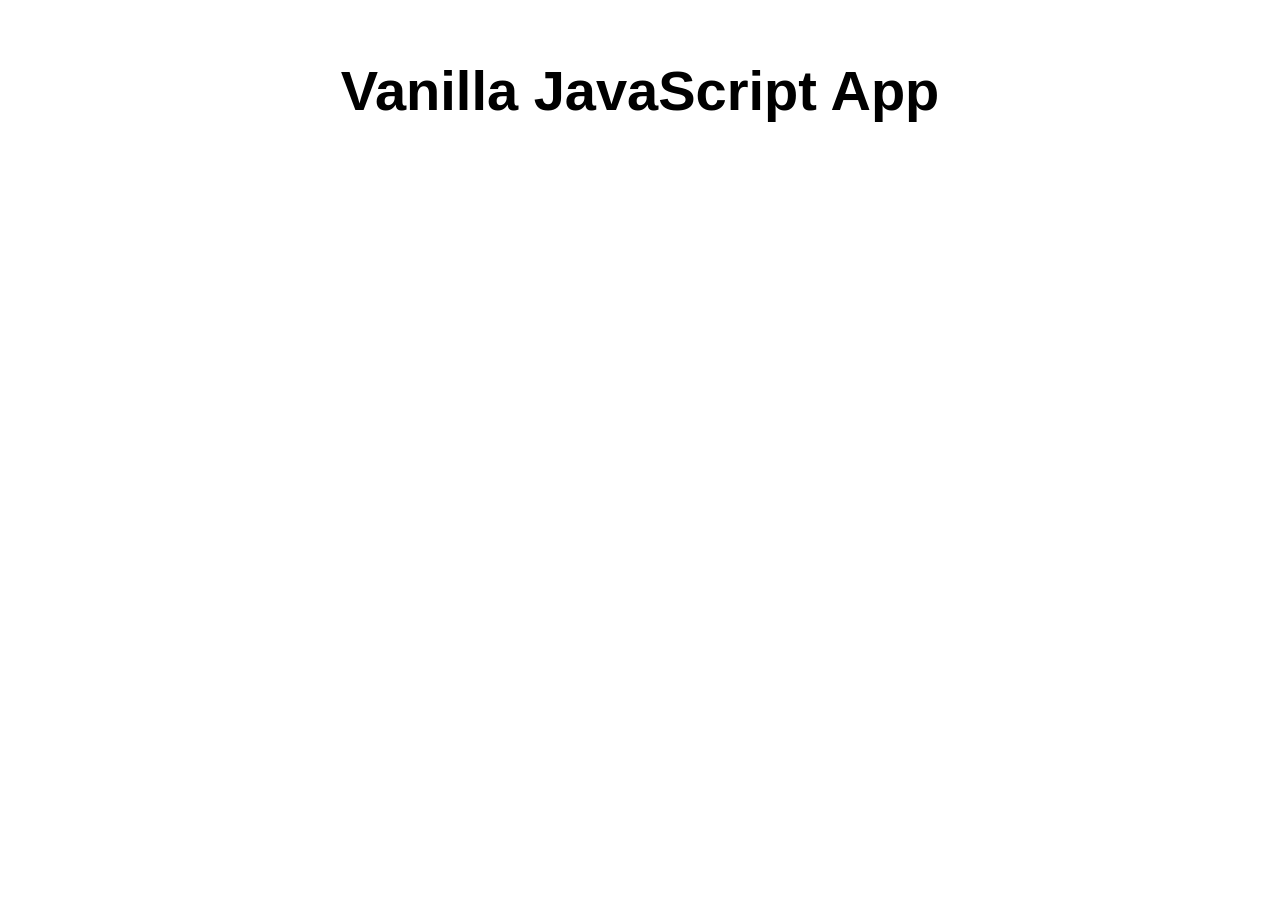
==== src/index.html @ c9206d5b "Initial commit" ====
<!DOCTYPE html>
<html lang="en">

<head>
  <meta charset="UTF-8">
  <meta name="viewport" content="width=device-width, initial-scale=1.0">
  <link rel="stylesheet" href="styles.css">
  <title>Vanilla JavaScript App</title>
</head>

<body>
  <main>
    <h1>Vanilla JavaScript App</h1>
  </main>
</body>

</html>
---- src/styles.css ----
* {
  font-family: Arial, Helvetica, sans-serif;
}

html, body {
  margin: 0;
  border: 0;
  padding: 0;
  background-color: #fff;
}

main {
  margin: auto;
  width: 50%;
  padding: 20px;
}

main > h1 {
  text-align: center;
  font-size: 3.5em;
}
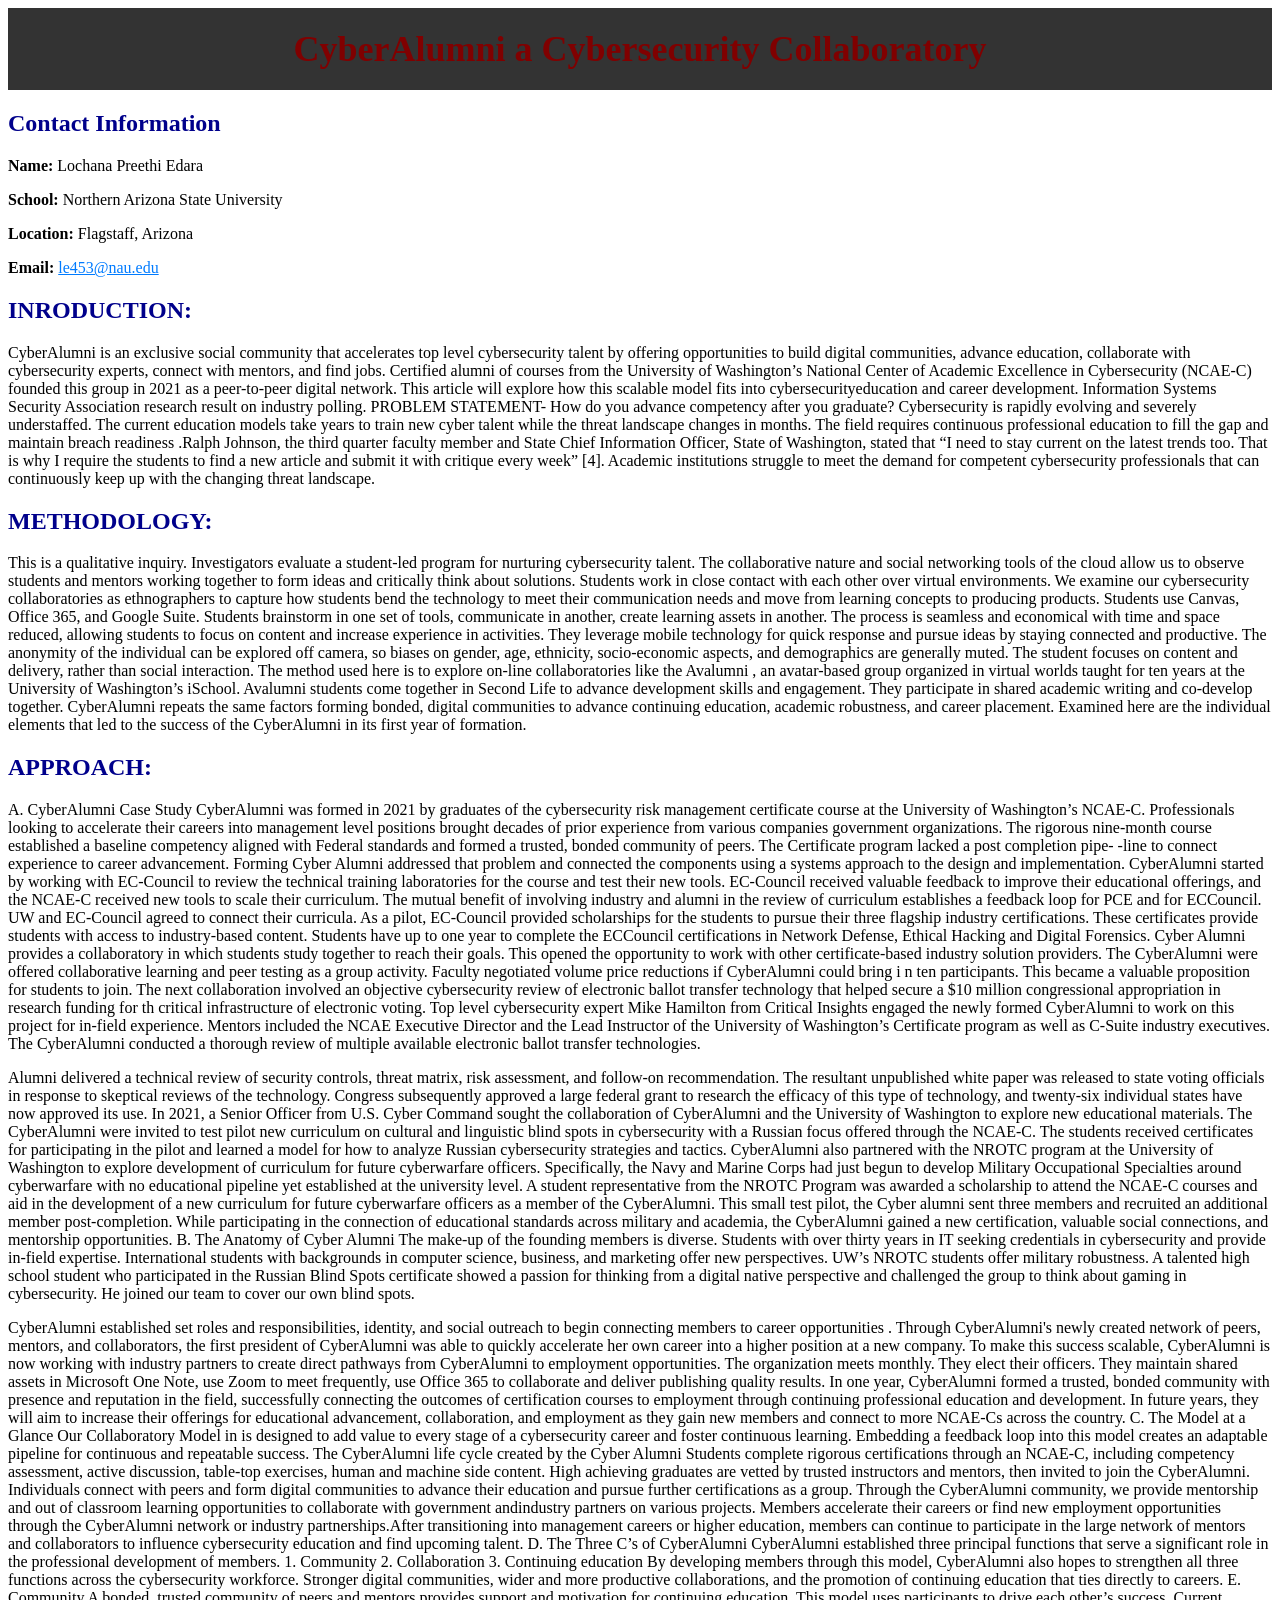
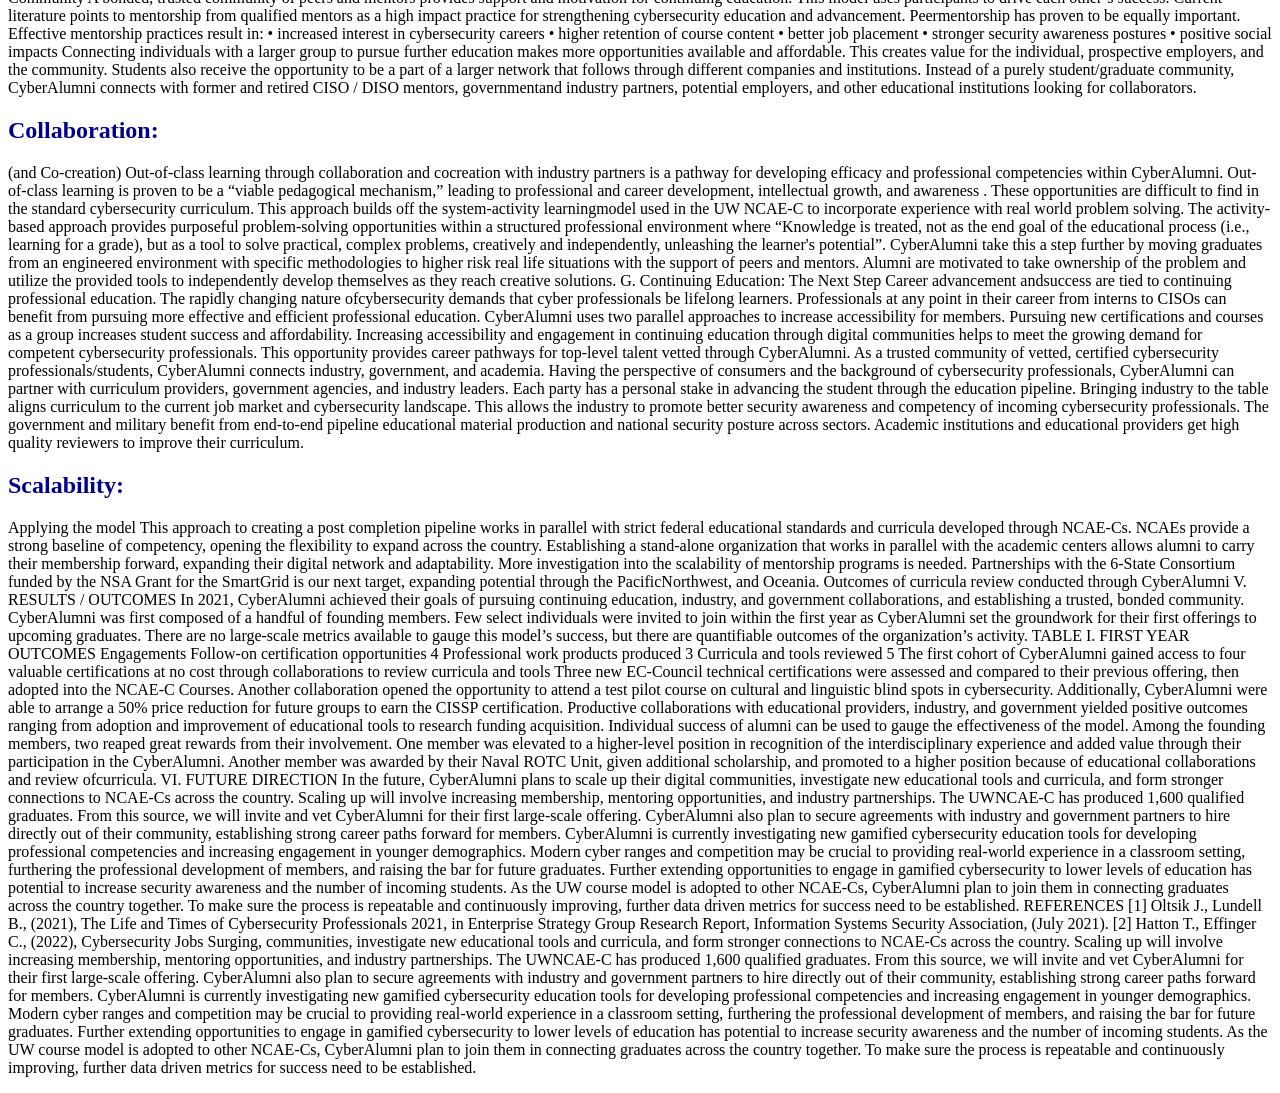
==== commit 9650d493: "Update index.html" ====
--- a/src/index.html
+++ b/src/index.html
@@ -1,17 +1,137 @@
 <!DOCTYPE html>
-<html lang="en">
+<html>
+<head>
+    <meta charset="UTF-8">
+    <meta name="viewport" content="width=device-width, initial-scale=1.0">
+<title>CyberAlumni a Cybersecurity Collaboratory</title>
+    <style>
+</head>
+<body>
+ {
+            padding: 20px;
+            font-family: Arial, sans-serif;
+            text-align: center;
+            font-size: 16px;
+        }
+        header {
+    text-align: center; /* Center the text horizontally */
+    padding: 20px 0; /* Add padding to create space at the top and bottom of the header */
+    background-color: #333; /* Background color for the header */
+    color: #ffffff; /* Text color for the header */
+    margin: 0; /* Remove any margin */
+}
+h1 {
+    font-size: 32px; /* Adjust the font size as needed */
+    margin: 0; /* Remove any margin around the title */
+    color: #ffffff; /* Text color for the heading (white) */
+}
 
-<head>
-  <meta charset="UTF-8">
-  <meta name="viewport" content="width=device-width, initial-scale=1.0">
-  <link rel="stylesheet" href="styles.css">
-  <title>Vanilla JavaScript App</title>
+
+        h1 {
+            font-size: 36px;
+            color: #800000;
+        }
+
+        h2 {
+            font-size: 24px;
+            color: #00008B;
+        }
+
+        h3 {
+            color: #00008B;
+        }
+
+        ul {
+            list-style-type: disc;
+            padding-left: 20px;
+        }
+         p {
+            font-size: 16px;
+            margin-bottom: 10px;
+        }
+
+        strong {
+            font-weight: bold;
+        }
+
+        a {
+            color: #007BFF;
+        }
+
+        .literature-review {
+            text-align: left;
+            margin-left: 20px;
+        }
+
+        .literature-review ul {
+            list-style-type: disc;
+            margin-left: 20px;
+        }
+
+        .literature-review li {
+            margin-bottom: 5px;
+        }
+
+        .literature-review li {
+            margin-bottom: 5px;
+        }
+
+        #explanation {
+            background-color: #f9f9f9;
+            padding: 10px;
+            border-radius: 5px;
+        }
+         footer {
+            margin-top: 20px;
+            text-align: center;
+        }
+    </style>
 </head>
 
-<body>
-  <main>
-    <h1>Vanilla JavaScript App</h1>
-  </main>
 </body>
+    <header>
+<h1>CyberAlumni a Cybersecurity Collaboratory</h1>
+</header>
+<div>
+        <h2>Contact Information</h2>
+        <p><strong>Name:</strong> Lochana Preethi Edara</p>
+        <p><strong>School:</strong> Northern Arizona State University</p>
+        <p><strong>Location:</strong> Flagstaff, Arizona</p>
+        <p><strong>Email:</strong> <a href="mailto:le453@nau.edu">le453@nau.edu</a></p>
+    </div>
 
-</html>+
+<section>
+<h2>INRODUCTION:</h2>
+<p>CyberAlumni is an exclusive social community that accelerates top level cybersecurity talent by offering opportunities to build digital communities, advance education, collaborate with cybersecurity experts, connect with mentors, and find jobs. Certified alumni of courses from the University of Washington’s National Center of Academic Excellence in Cybersecurity (NCAE-C) founded this group in 2021 as a peer-to-peer digital network. This article will explore how this scalable model fits into cybersecurityeducation and career development. Information Systems Security Association research result on industry polling. PROBLEM STATEMENT- How do you advance competency after you graduate? Cybersecurity is rapidly evolving and severely understaffed. The current education models take years to train new cyber talent while the threat landscape changes in months. The field requires continuous professional education to fill the gap and maintain breach readiness .Ralph Johnson, the third quarter faculty member and State Chief Information Officer, State of Washington, stated that “I need to stay current on the latest trends too. That is why I require the students to find a new article and submit it with critique every week” [4]. Academic institutions struggle to meet the demand for competent cybersecurity professionals that can continuously keep up with the changing threat landscape.</p>
+</section>
+
+<section>
+<h2> METHODOLOGY:</h2> 
+<p>This is a qualitative inquiry. Investigators evaluate a student-led program for nurturing cybersecurity talent. The collaborative nature and social networking tools of the cloud allow us to observe students and mentors working together to form ideas and critically think about solutions. Students work in close contact with each other over virtual environments. We examine our cybersecurity collaboratories as ethnographers to capture how students bend the technology to meet their communication needs and move from learning concepts to producing products. Students use Canvas, Office 365, and Google Suite. Students brainstorm in one set of tools, communicate in another, create learning assets in another. The process is seamless and economical with time and space reduced, allowing students to focus on content and increase experience in activities. They leverage mobile technology for quick response and pursue ideas by staying connected and productive. The anonymity of the individual can be explored off camera, so biases on gender, age, ethnicity, socio-economic aspects, and demographics are generally muted. The student focuses on content and delivery, rather than social interaction. The method used here is to explore on-line collaboratories like the Avalumni , an avatar-based group organized in virtual worlds taught for ten years at the University of Washington’s iSchool. Avalumni students come together in Second Life to advance development skills and engagement. They participate in shared academic writing and co-develop together. CyberAlumni repeats the same factors forming bonded, digital communities to advance continuing education, academic robustness, and career placement. Examined here are the individual elements that led to the success of the CyberAlumni in its first year of formation.</P>
+</section>
+
+<section>
+<h2> APPROACH: </h2>
+<p> A. CyberAlumni Case Study CyberAlumni was formed in 2021 by graduates of the cybersecurity risk management certificate course at the University of Washington’s NCAE-C. Professionals looking to accelerate their careers into management level positions brought decades of prior experience from various companies government organizations. The rigorous nine-month course established a baseline competency aligned with Federal standards and formed a trusted, bonded community of peers. The Certificate program lacked a post completion pipe- -line to connect experience to career advancement. Forming Cyber Alumni addressed that problem and connected the components using a systems approach to the design and implementation. CyberAlumni started by working with EC-Council to review the technical training laboratories for the course and test their new tools. EC-Council received valuable feedback to improve their educational offerings, and the NCAE-C received new tools to scale their curriculum. The mutual benefit of involving industry and alumni in the review of curriculum establishes a feedback loop for PCE and for ECCouncil. UW and EC-Council agreed to connect their curricula. As a pilot, EC-Council provided scholarships for the students to pursue their three flagship industry certifications. These certificates provide students with access to industry-based content. Students have up to one year to complete the ECCouncil certifications in Network Defense, Ethical Hacking and Digital Forensics. Cyber Alumni provides a collaboratory in which students study together to reach their goals. This opened the opportunity to work with other certificate-based industry solution providers. The CyberAlumni were offered collaborative learning and peer testing as a group activity. Faculty negotiated volume price reductions if CyberAlumni could bring i n ten participants. This became a valuable proposition for students to join. The next collaboration involved an objective cybersecurity review of electronic ballot transfer technology that helped secure a $10 million congressional appropriation in research funding for th critical infrastructure of electronic voting. Top level cybersecurity expert Mike Hamilton from Critical Insights engaged the newly formed CyberAlumni to work on this project for in-field experience. Mentors included the NCAE Executive Director and the Lead Instructor of the University of Washington’s Certificate program as well as C-Suite industry executives. The CyberAlumni conducted a thorough review of multiple available electronic ballot transfer technologies.</p>
+</section>
+
+<section>
+<p>Alumni delivered a technical review of security controls, threat matrix, risk assessment, and follow-on recommendation. The resultant unpublished white paper was released to state voting officials in response to skeptical reviews of the technology. Congress subsequently approved a large federal grant to research the efficacy of this type of technology, and twenty-six individual states have now approved its use. In 2021, a Senior Officer from U.S. Cyber Command sought the collaboration of CyberAlumni and the University of Washington to explore new educational materials. The CyberAlumni were invited to test pilot new curriculum on cultural and linguistic blind spots in cybersecurity with a Russian focus offered through the NCAE-C. The students received certificates for participating in the pilot and learned a model for how to analyze Russian cybersecurity strategies and tactics. CyberAlumni also partnered with the NROTC program at the University of Washington to explore development of curriculum for future cyberwarfare officers. Specifically, the Navy and Marine Corps had just begun to develop Military Occupational Specialties around cyberwarfare with no educational pipeline yet established at the university level. A student representative from the NROTC Program was awarded a scholarship to attend the NCAE-C courses and aid in the development of a new curriculum for future cyberwarfare officers as a member of the CyberAlumni. This small test pilot, the Cyber alumni sent three members and recruited an additional member post-completion. While participating in the connection of educational standards across military and academia, the CyberAlumni gained a new certification, valuable social connections, and mentorship opportunities. B. The Anatomy of Cyber Alumni The make-up of the founding members is diverse. Students with over thirty years in IT seeking credentials in cybersecurity and provide in-field expertise. International students with backgrounds in computer science, business, and marketing offer new perspectives. UW’s NROTC students offer military robustness. A talented high school student who participated in the Russian Blind Spots certificate showed a passion for thinking from a digital native perspective and challenged the group to think about gaming in cybersecurity. He joined our team to cover our own blind spots.</p>
+</section>
+
+<section>
+<p>CyberAlumni established set roles and responsibilities, identity, and social outreach to begin connecting members to career opportunities . Through CyberAlumni's newly created network of peers, mentors, and collaborators, the first president of CyberAlumni was able to quickly accelerate her own career into a higher position at a new company. To make this success scalable, CyberAlumni is now working with industry partners to create direct pathways from CyberAlumni to employment opportunities. The organization meets monthly. They elect their officers. They maintain shared assets in Microsoft One Note, use Zoom to meet frequently, use Office 365 to collaborate and deliver publishing quality results. In one year, CyberAlumni formed a trusted, bonded community with presence and reputation in the field, successfully connecting the outcomes of certification courses to employment through continuing professional education and development. In future years, they will aim to increase their offerings for educational advancement, collaboration, and employment as they gain new members and connect to more NCAE-Cs across the country. C. The Model at a Glance Our Collaboratory Model in is designed to add value to every stage of a cybersecurity career and foster continuous learning. Embedding a feedback loop into this model creates an adaptable pipeline for continuous and repeatable success. The CyberAlumni life cycle created by the Cyber Alumni Students complete rigorous certifications through an NCAE-C, including competency assessment, active discussion, table-top exercises, human and machine side content. High achieving graduates are vetted by trusted instructors and mentors, then invited to join the CyberAlumni. Individuals connect with peers and form digital communities to advance their education and pursue further certifications as a group. Through the CyberAlumni community, we provide mentorship and out of classroom learning opportunities to collaborate with government andindustry partners on various projects. Members accelerate their careers or find new employment opportunities through the CyberAlumni network or industry partnerships.After transitioning into management careers or higher education, members can continue to participate in the large network of mentors and collaborators to influence cybersecurity education and find upcoming talent. D. The Three C’s of CyberAlumni CyberAlumni established three principal functions that serve a significant role in the professional development of members. 1. Community 2. Collaboration 3. Continuing education By developing members through this model, CyberAlumni also hopes to strengthen all three functions across the cybersecurity workforce. Stronger digital communities, wider and more productive collaborations, and the promotion of continuing education that ties directly to careers. E. Community A bonded, trusted community of peers and mentors provides support and motivation for continuing education. This model uses participants to drive each other’s success. Current literature points to mentorship from qualified mentors as a high impact practice for strengthening cybersecurity education and advancement. Peermentorship has proven to be equally important. Effective mentorship practices result in: • increased interest in cybersecurity careers • higher retention of course content • better job placement • stronger security awareness postures • positive social impacts Connecting individuals with a larger group to pursue further education makes more opportunities available and affordable. This creates value for the individual, prospective employers, and the community. Students also receive the opportunity to be a part of a larger network that follows through different companies and institutions. Instead of a purely student/graduate community, CyberAlumni connects with former and retired CISO / DISO mentors, governmentand industry partners, potential employers, and other educational institutions looking for collaborators.</p>
+</section>
+
+<section>
+<p><h2>Collaboration:</h2>
+ (and Co-creation) Out-of-class learning through collaboration and cocreation with industry partners is a pathway for developing efficacy and professional competencies within CyberAlumni. Out-of-class learning is proven to be a “viable pedagogical mechanism,” leading to professional and career development, intellectual growth, and awareness . These opportunities are difficult to find in the standard cybersecurity curriculum. This approach builds off the system-activity learningmodel used in the UW NCAE-C to incorporate experience with real world problem solving. The activity-based approach provides purposeful problem-solving opportunities within a structured professional environment where “Knowledge is treated, not as the end goal of the educational process (i.e., learning for a grade), but as a tool to solve practical, complex problems, creatively and independently, unleashing the learner's potential”. CyberAlumni take this a step further by moving graduates from an engineered environment with specific methodologies to higher risk real life situations with the support of peers and mentors. Alumni are motivated to take ownership of the problem and utilize the provided tools to independently develop themselves as they reach creative solutions. G. Continuing Education: The Next Step Career advancement andsuccess are tied to continuing professional education. The rapidly changing nature ofcybersecurity demands that cyber professionals be lifelong learners. Professionals at any point in their career from interns to CISOs can benefit from pursuing more effective and efficient professional education. CyberAlumni uses two parallel approaches to increase accessibility for members. Pursuing new certifications and courses as a group increases student success and affordability. Increasing accessibility and engagement in continuing education through digital communities helps to meet the growing demand for competent cybersecurity professionals. This opportunity provides career pathways for top-level talent vetted through CyberAlumni. As a trusted community of vetted, certified cybersecurity professionals/students, CyberAlumni connects industry, government, and academia. Having the perspective of consumers and the background of cybersecurity professionals, CyberAlumni can partner with curriculum providers, government agencies, and industry leaders. Each party has a personal stake in advancing the student through the education pipeline. Bringing industry to the table aligns curriculum to the current job market and cybersecurity landscape. This allows the industry to promote better security awareness and competency of incoming cybersecurity professionals. The government and military benefit from end-to-end pipeline educational material production and national security posture across sectors. Academic institutions and educational providers get high quality reviewers to improve their curriculum.</p>
+</section>
+
+<section>
+<p><h2> Scalability:</h2>
+Applying the model This approach to creating a post completion pipeline works in parallel with strict federal educational standards and curricula developed through NCAE-Cs. NCAEs provide a strong baseline of competency, opening the flexibility to expand across the country. Establishing a stand-alone organization that works in parallel with the academic centers allows alumni to carry their membership forward, expanding their digital network and adaptability. More investigation into the scalability of mentorship programs is needed. Partnerships with the 6-State Consortium funded by the NSA Grant for the SmartGrid is our next target, expanding potential through the PacificNorthwest, and Oceania. Outcomes of curricula review conducted through CyberAlumni V. RESULTS / OUTCOMES In 2021, CyberAlumni achieved their goals of pursuing continuing education, industry, and government collaborations, and establishing a trusted, bonded community. CyberAlumni was first composed of a handful of founding members. Few select individuals were invited to join within the first year as CyberAlumni set the groundwork for their first offerings to upcoming graduates. There are no large-scale metrics available to gauge this model’s success, but there are quantifiable outcomes of the organization’s activity. TABLE I. FIRST YEAR OUTCOMES Engagements Follow-on certification opportunities 4 Professional work products produced 3 Curricula and tools reviewed 5 The first cohort of CyberAlumni gained access to four valuable certifications at no cost through collaborations to review curricula and tools Three new EC-Council technical certifications were assessed and compared to their previous offering, then adopted into the NCAE-C Courses. Another collaboration opened the opportunity to attend a test pilot course on cultural and linguistic blind spots in cybersecurity. Additionally, CyberAlumni were able to arrange a 50% price reduction for future groups to earn the CISSP certification. Productive collaborations with educational providers, industry, and government yielded positive outcomes ranging from adoption and improvement of educational tools to research funding acquisition. Individual success of alumni can be used to gauge the effectiveness of the model. Among the founding members, two reaped great rewards from their involvement. One member was elevated to a higher-level position in recognition of the interdisciplinary experience and added value through their participation in the CyberAlumni. Another member was awarded by their Naval ROTC Unit, given additional scholarship, and promoted to a higher position because of educational collaborations and review ofcurricula. VI. FUTURE DIRECTION In the future, CyberAlumni plans to scale up their digital communities, investigate new educational tools and curricula, and form stronger connections to NCAE-Cs across the country. Scaling up will involve increasing membership, mentoring opportunities, and industry partnerships. The UWNCAE-C has produced 1,600 qualified graduates. From this source, we will invite and vet CyberAlumni for their first large-scale offering. CyberAlumni also plan to secure agreements with industry and government partners to hire directly out of their community, establishing strong career paths forward for members. CyberAlumni is currently investigating new gamified cybersecurity education tools for developing professional competencies and increasing engagement in younger demographics. Modern cyber ranges and competition may be crucial to providing real-world experience in a classroom setting, furthering the professional development of members, and raising the bar for future graduates. Further extending opportunities to engage in gamified cybersecurity to lower levels of education has potential to increase security awareness and the number of incoming students. As the UW course model is adopted to other NCAE-Cs, CyberAlumni plan to join them in connecting graduates across the country together. To make sure the process is repeatable and continuously improving, further data driven metrics for success need to be established. REFERENCES [1] Oltsik J., Lundell B., (2021), The Life and Times of Cybersecurity Professionals 2021, in Enterprise Strategy Group Research Report, Information Systems Security Association, (July 2021). [2] Hatton T., Effinger C., (2022), Cybersecurity Jobs Surging, communities, investigate new educational tools and curricula, and form stronger connections to NCAE-Cs across the country. Scaling up will involve increasing membership, mentoring opportunities, and industry partnerships. The UWNCAE-C has produced 1,600 qualified graduates. From this source, we will invite and vet CyberAlumni for their first large-scale offering. CyberAlumni also plan to secure agreements with industry and government partners to hire directly out of their community, establishing strong career paths forward for members. CyberAlumni is currently investigating new gamified cybersecurity education tools for developing professional competencies and increasing engagement in younger demographics. Modern cyber ranges and competition may be crucial to providing real-world experience in a classroom setting, furthering the professional development of members, and raising the bar for future graduates. Further extending opportunities to engage in gamified cybersecurity to lower levels of education has potential to increase security awareness and the number of incoming students. As the UW course model is adopted to other NCAE-Cs, CyberAlumni plan to join them in connecting graduates across the country together. To make sure the process is repeatable and continuously improving, further data driven metrics for success need to be established.</p>
+</section>
+  </body>
+</html>
